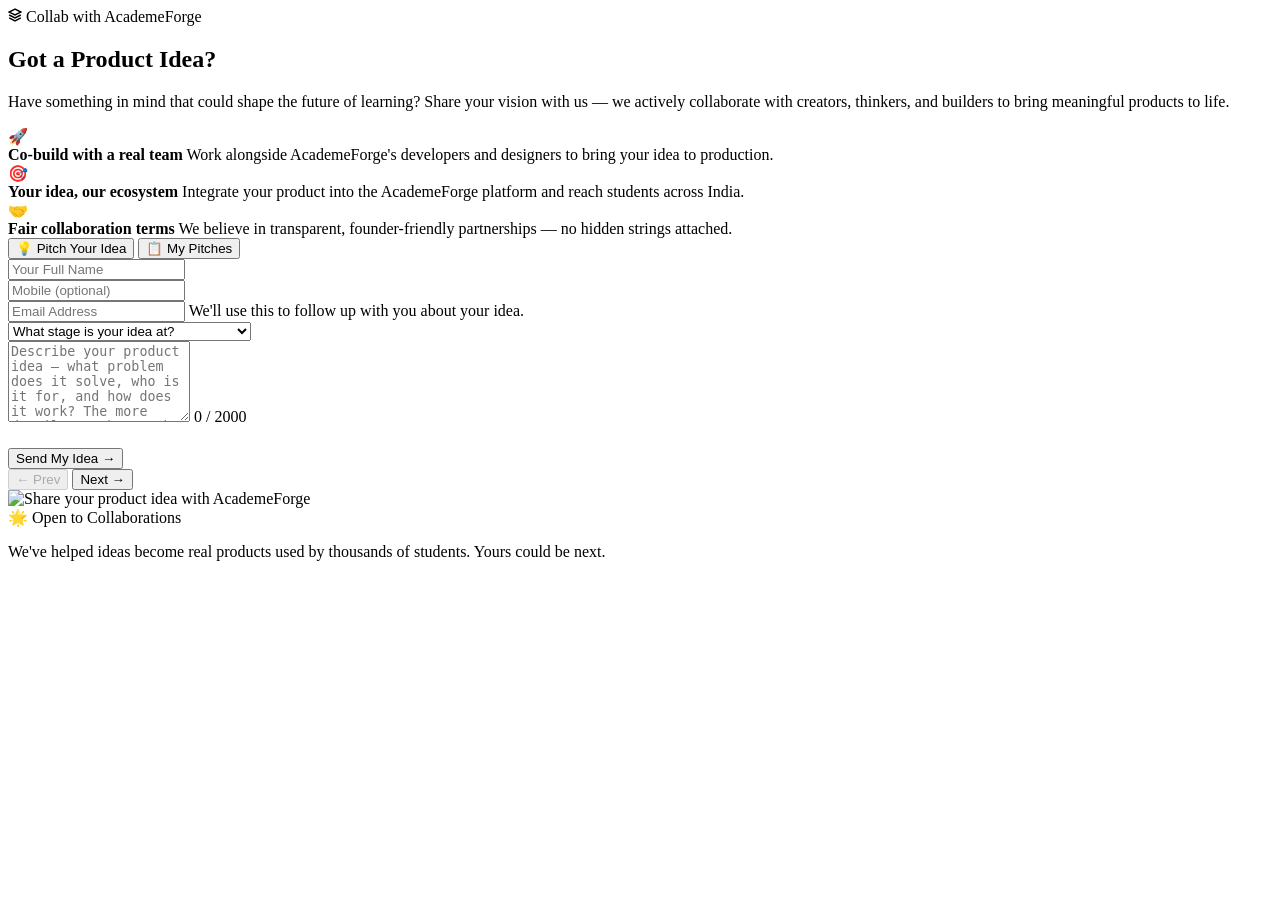
==== index.html @ b39f2a26 "Create index.html" ====
<!DOCTYPE html>
<html lang="en" data-theme="light">
<head>
<script>(()=>{var v=localStorage.getItem("af_dark_mode");var isDark;if(v==="1")isDark=true;else if(v==="0")isDark=false;else isDark=window.matchMedia&&window.matchMedia("(prefers-color-scheme: dark)").matches;document.documentElement.setAttribute("data-theme",isDark?"dark":"light")})()</script>
  <meta charset="UTF-8" />
  <meta name="viewport" content="width=device-width, initial-scale=1, viewport-fit=cover" />
  <meta name="theme-color" content="#f8fafc" />
  <meta name="description" content="Have a product idea? Share it with AcademeForge and let's build something meaningful together." />
  <meta name="keywords" content="AcademeForge, Product Idea, Collaboration, EdTech, Build Together, Innovation, Student Startup" />
  <meta name="author" content="AcademeForge" />
  <meta name="robots" content="index, follow" />
  <meta name="googlebot" content="index, follow" />
  <link rel="canonical" href="https://academeforge.in/contact/collab/" />
  <meta property="og:type" content="website" />
  <meta property="og:site_name" content="AcademeForge" />
  <meta property="og:title" content="Share Your Product Idea | AcademeForge" />
  <meta property="og:description" content="Have a product idea? Share it with AcademeForge and let's build something meaningful together." />
  <meta property="og:url" content="https://academeforge.in/contact/collab/" />
  <meta property="og:image" content="https://academeforge.in/IMG/og-image.webp" />
  <meta property="og:image:type" content="image/webp" />
  <title>Share Your Idea | AcademeForge</title>
  <link rel="icon" type="image/png" href="https://academeforge.in/IMG/logo.png">
  <link rel="shortcut icon" href="https://academeforge.in/IMG/logo.png">
  <link rel="apple-touch-icon" href="https://academeforge.in/IMG/logo.png">

  <link rel="preconnect" href="https://fonts.googleapis.com">
  <link rel="preconnect" href="https://fonts.gstatic.com" crossorigin>
  <link href="https://fonts.googleapis.com/css2?family=Inter:wght@400;500;600;700&family=Manrope:wght@600;700;800&display=swap" rel="stylesheet">

  <link rel="stylesheet" href="https://academeforge.in/assets/css/style.min.css?v=6.0" />
  <link rel="stylesheet" href="style.css?v=1.0">
</head>
<body>

  <!-- Header injected by include.js -->
  <div id="site-header"></div>

  <!-- Main Content -->
  <main class="main-content">
    <div class="layout-grid">

      <!-- Left Panel: Info & Form -->
      <section class="left-panel">
        <div class="intro">
          <div class="intro-badge">
            <svg width="14" height="14" viewBox="0 0 24 24" fill="none" stroke="currentColor" stroke-width="2.5"><path d="M12 2L2 7l10 5 10-5-10-5z"/><path d="M2 17l10 5 10-5"/><path d="M2 12l10 5 10-5"/></svg>
            Collab with AcademeForge
          </div>
          <h1 class="i18n-text">Got a Product Idea?</h1>
          <p class="i18n-text">Have something in mind that could shape the future of learning? Share your vision with us — we actively collaborate with creators, thinkers, and builders to bring meaningful products to life.</p>

          <div class="reason-list">
            <div class="reason-item">
              <span class="reason-icon">🚀</span>
              <div>
                <strong>Co-build with a real team</strong>
                <span>Work alongside AcademeForge's developers and designers to bring your idea to production.</span>
              </div>
            </div>
            <div class="reason-item">
              <span class="reason-icon">🎯</span>
              <div>
                <strong>Your idea, our ecosystem</strong>
                <span>Integrate your product into the AcademeForge platform and reach students across India.</span>
              </div>
            </div>
            <div class="reason-item">
              <span class="reason-icon">🤝</span>
              <div>
                <strong>Fair collaboration terms</strong>
                <span>We believe in transparent, founder-friendly partnerships — no hidden strings attached.</span>
              </div>
            </div>
          </div>
        </div>

        <!-- Tabs -->
        <div class="tab-bar">
          <button class="tab-btn active" id="tabSubmit" onclick="switchTab('submit')">💡 Pitch Your Idea</button>
          <button class="tab-btn" id="tabStatus" onclick="switchTab('status')">📋 My Pitches</button>
        </div>

        <!-- ══ SUBMIT PANEL ══ -->
        <div id="panelSubmit">
          <form id="ideaForm" class="form-card" onsubmit="return false;">
            <div id="ideaFormStatus" class="alert" style="display:none;"></div>

            <div class="form-row">
              <div class="form-group">
                <input type="text" id="fName" name="fName" class="form-control" placeholder="Your Full Name" maxlength="100" autocomplete="name" />
              </div>
              <div class="form-group">
                <input type="tel" id="fPhone" name="fPhone" class="form-control" placeholder="Mobile (optional)" maxlength="18" autocomplete="tel" />
              </div>
            </div>

            <div class="form-group">
              <input type="email" id="fEmail" name="fEmail" class="form-control" placeholder="Email Address" maxlength="120" required autocomplete="email" />
              <span class="f-hint">We'll use this to follow up with you about your idea.</span>
            </div>

            <div class="form-group">
              <select id="fReason" name="fReason" class="form-control f-select">
                <option value="">What stage is your idea at?</option>
                <option value="just_an_idea">Just an Idea (concept stage)</option>
                <option value="has_prototype">Have a Prototype / MVP</option>
                <option value="needs_tech">Need Technical Help to Build</option>
                <option value="needs_design">Need Design Help</option>
                <option value="wants_collab">Looking for a Co-founder / Partner</option>
                <option value="existing_product">Have an Existing Product to Integrate</option>
                <option value="open_source">Open Source / Community Project</option>
                <option value="other">Something Else</option>
              </select>
            </div>

            <div class="form-group">
              <textarea id="fDesc" name="fDesc" class="form-control" placeholder="Describe your product idea — what problem does it solve, who is it for, and how does it work? The more detail you share, the better we can evaluate the fit. (min. 10 characters)" required rows="5" maxlength="2000"></textarea>
              <span class="f-hint" id="descCount">0 / 2000</span>
            </div>

            <div id="submitMsg" class="f-msg" style="margin-bottom: 0.5rem; font-size: 12px; font-weight: 700; min-height: 14px;"></div>

            <div class="form-actions">
              <button type="button" id="submitBtn" class="btn-primary" onclick="submitIdea()">
                Send My Idea →
              </button>
            </div>
          </form>
        </div>

        <!-- ══ STATUS PANEL ══ -->
        <div id="panelStatus" class="hidden">

          <!-- Summary strip -->
          <div class="summary-strip" id="summaryStrip" style="display:none;">
            <div class="sum-cell">
              <div class="sum-num" id="sumTotal">–</div>
              <div class="sum-lbl">Total</div>
            </div>
            <div class="sum-cell">
              <div class="sum-num c-open" id="sumOpen">–</div>
              <div class="sum-lbl">Open</div>
            </div>
            <div class="sum-cell">
              <div class="sum-num c-prog" id="sumProg">–</div>
              <div class="sum-lbl">In Review</div>
            </div>
            <div class="sum-cell">
              <div class="sum-num c-res" id="sumRes">–</div>
              <div class="sum-lbl">Resolved</div>
            </div>
          </div>

          <!-- Filters -->
          <div class="controls" id="controls" style="display:none;">
            <div class="search-row-filter">
              <span class="search-icon-sm">🔍</span>
              <input id="searchInp" type="text" placeholder="Search by idea stage or status…" oninput="onSearch()" aria-label="Search pitches" />
            </div>
            <div class="filter-sort">
              <select id="filterSel" class="fs-sel" onchange="onFilter()" aria-label="Filter by status">
                <option value="">All Statuses</option>
                <option value="pending">Pending</option>
                <option value="open">Open</option>
                <option value="in_review">In Review</option>
                <option value="in_progress">In Progress</option>
                <option value="solved">Responded</option>
                <option value="resolved">Resolved</option>
                <option value="closed">Closed</option>
                <option value="rejected">Not Proceeding</option>
              </select>
              <select id="sortSel" class="fs-sel" onchange="onSort()" aria-label="Sort pitches">
                <option value="desc">Newest First</option>
                <option value="asc">Oldest First</option>
              </select>
            </div>
          </div>

          <div id="statusContent"></div>

          <div class="pag-row hidden" id="pagRow">
            <button class="pag-btn" id="pagPrev" onclick="goPage(-1)" disabled>← Prev</button>
            <span class="pag-info" id="pagInfo"></span>
            <button class="pag-btn" id="pagNext" onclick="goPage(1)">Next →</button>
          </div>

        </div><!-- /panelStatus -->

      </section>

      <!-- Right Panel: Visual -->
      <section class="right-panel">
        <div class="right-visual">
          <img src="https://academeforge.in/IMG/getInTouch.png" alt="Share your product idea with AcademeForge" />
          <div class="visual-caption">
            <span class="visual-tag">🌟 Open to Collaborations</span>
            <p>We've helped ideas become real products used by thousands of students. Yours could be next.</p>
          </div>
        </div>
      </section>

    </div>
  </main>

  <!-- Footer injected by include.js -->
  <div id="site-footer"></div>

  <!-- Toast container -->
  <div class="toast-wrap" id="toastWrap"></div>

  <script src="script.js?v=1.0"></script>
  <script src="https://academeforge.in/assets/js/include.js?v=3.0" defer></script>
</body>
</html>
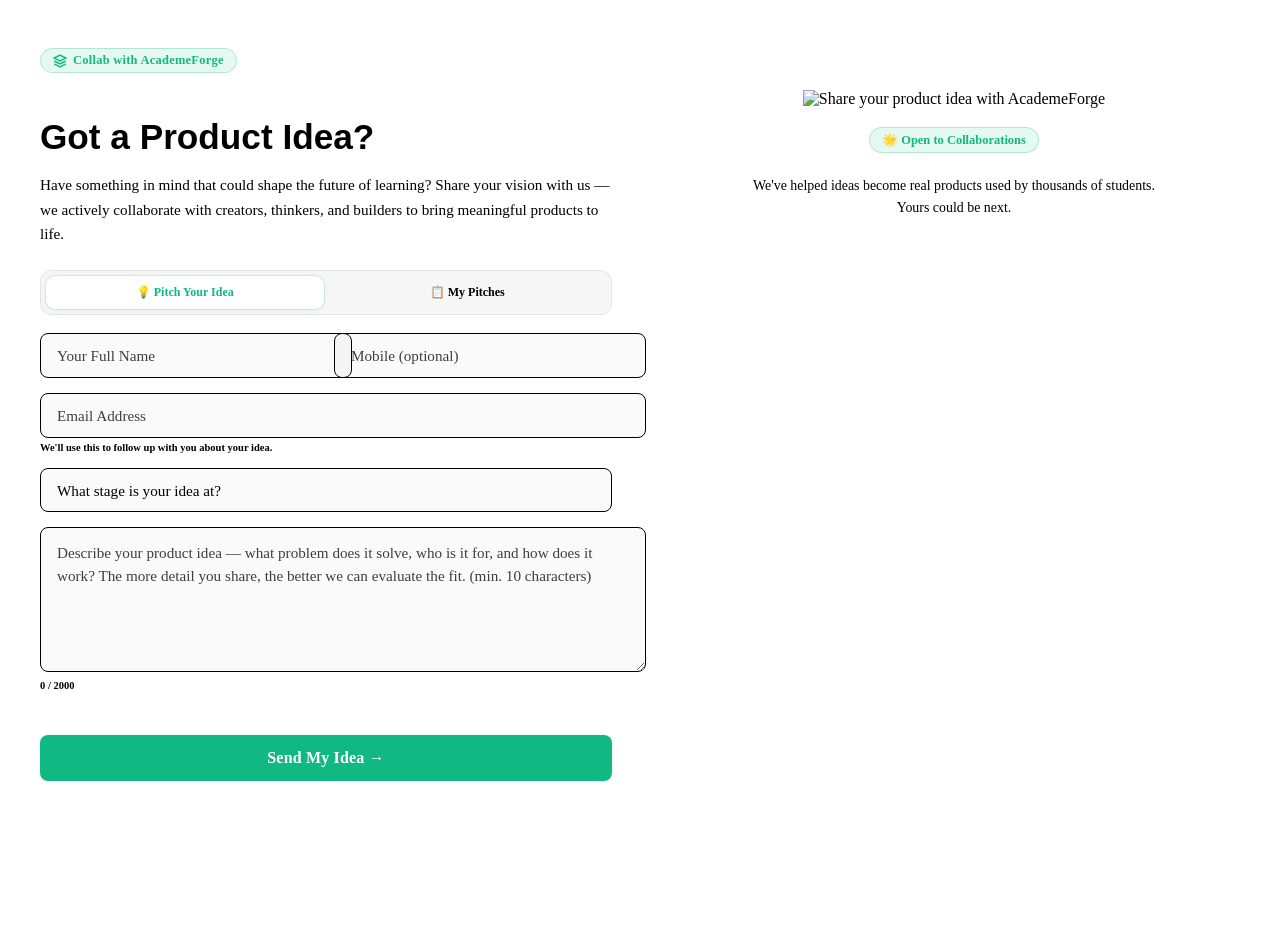
==== commit 986809e6: "Update index.html" ====
--- a/index.html
+++ b/index.html
@@ -49,29 +49,7 @@
           <h1 class="i18n-text">Got a Product Idea?</h1>
           <p class="i18n-text">Have something in mind that could shape the future of learning? Share your vision with us — we actively collaborate with creators, thinkers, and builders to bring meaningful products to life.</p>
 
-          <div class="reason-list">
-            <div class="reason-item">
-              <span class="reason-icon">🚀</span>
-              <div>
-                <strong>Co-build with a real team</strong>
-                <span>Work alongside AcademeForge's developers and designers to bring your idea to production.</span>
-              </div>
-            </div>
-            <div class="reason-item">
-              <span class="reason-icon">🎯</span>
-              <div>
-                <strong>Your idea, our ecosystem</strong>
-                <span>Integrate your product into the AcademeForge platform and reach students across India.</span>
-              </div>
-            </div>
-            <div class="reason-item">
-              <span class="reason-icon">🤝</span>
-              <div>
-                <strong>Fair collaboration terms</strong>
-                <span>We believe in transparent, founder-friendly partnerships — no hidden strings attached.</span>
-              </div>
-            </div>
-          </div>
+         
         </div>
 
         <!-- Tabs -->
--- a/style.css
+++ b/style.css
@@ -0,0 +1,732 @@
+/* ══════════════════════════════════════════
+   Share Your Idea — Page Styles
+   Inherits global vars from style.min.css
+══════════════════════════════════════════ */
+
+/* ── Layout ── */
+.main-content {
+  min-height: calc(100vh - 70px);
+  display: flex;
+  align-items: flex-start;
+  padding: 2.5rem 0 3rem;
+}
+
+.layout-grid {
+  width: 100%;
+  max-width: 1200px;
+  margin: 0 auto;
+  padding: 0 1.5rem;
+  display: grid;
+  grid-template-columns: 1fr 1fr;
+  gap: 3.5rem;
+  align-items: start;
+}
+
+/* ── Intro block ── */
+.intro {
+  margin-bottom: 1.5rem;
+}
+
+.intro-badge {
+  display: inline-flex;
+  align-items: center;
+  gap: 6px;
+  font-size: 0.78rem;
+  font-weight: 700;
+  color: #10b981;
+  background: rgba(16, 185, 129, 0.1);
+  border: 1px solid rgba(16, 185, 129, 0.25);
+  border-radius: 999px;
+  padding: 4px 12px;
+  margin-bottom: 0.85rem;
+  letter-spacing: 0.02em;
+}
+[data-theme="dark"] .intro-badge {
+  background: rgba(16, 185, 129, 0.12);
+  border-color: rgba(16, 185, 129, 0.3);
+}
+
+.intro h1 {
+  font-size: 2.2rem;
+  margin-bottom: 0.6rem;
+  font-family: 'Manrope', sans-serif;
+  line-height: 1.2;
+  color: var(--text);
+}
+
+.intro > p {
+  color: var(--text-muted);
+  font-size: 0.95rem;
+  line-height: 1.6;
+  margin-bottom: 1.4rem;
+}
+
+/* ── Reason list ── */
+.reason-list {
+  display: flex;
+  flex-direction: column;
+  gap: 0.85rem;
+  margin-bottom: 1.6rem;
+}
+
+.reason-item {
+  display: flex;
+  align-items: flex-start;
+  gap: 12px;
+  padding: 12px 14px;
+  border-radius: 10px;
+  background: var(--bg-secondary, rgba(0, 0, 0, 0.02));
+  border: 1px solid var(--border-light, rgba(0, 0, 0, 0.07));
+  transition: border-color 0.2s ease;
+}
+[data-theme="dark"] .reason-item {
+  background: rgba(255, 255, 255, 0.03);
+  border-color: rgba(255, 255, 255, 0.07);
+}
+.reason-item:hover {
+  border-color: rgba(16, 185, 129, 0.35);
+}
+
+.reason-icon {
+  font-size: 1.2rem;
+  flex-shrink: 0;
+  line-height: 1.4;
+}
+
+.reason-item strong {
+  display: block;
+  font-size: 0.88rem;
+  font-weight: 700;
+  color: var(--text);
+  margin-bottom: 2px;
+}
+
+.reason-item span {
+  font-size: 0.82rem;
+  color: var(--text-muted);
+  line-height: 1.5;
+}
+
+/* ── Tab bar ── */
+.tab-bar {
+  display: flex;
+  gap: 5px;
+  background: var(--bg-secondary, rgba(0, 0, 0, 0.03));
+  border: 1px solid var(--border-light, rgba(0, 0, 0, 0.08));
+  border-radius: 12px;
+  padding: 5px;
+  margin-bottom: 1.1rem;
+}
+[data-theme="dark"] .tab-bar {
+  background: rgba(255, 255, 255, 0.04);
+  border-color: rgba(255, 255, 255, 0.08);
+}
+
+.tab-btn {
+  flex: 1;
+  padding: 9px 6px;
+  border-radius: 9px;
+  font-size: 12px;
+  font-weight: 800;
+  color: var(--text-muted);
+  background: none;
+  border: none;
+  cursor: pointer;
+  text-align: center;
+  transition: background 0.15s ease, color 0.15s ease, box-shadow 0.15s ease;
+  font-family: inherit;
+}
+.tab-btn.active {
+  background: var(--bg, #fff);
+  color: #10b981;
+  box-shadow: 0 1px 6px rgba(16, 185, 129, 0.12), 0 0 0 1px rgba(16, 185, 129, 0.15);
+}
+[data-theme="dark"] .tab-btn.active {
+  background: rgba(255, 255, 255, 0.07);
+}
+.tab-btn:active {
+  opacity: 0.75;
+}
+
+/* ── Form elements ── */
+.form-group {
+  margin-bottom: 0.9rem;
+}
+
+.form-row {
+  display: flex;
+  gap: 1rem;
+  margin-bottom: 0.9rem;
+}
+.form-row .form-group {
+  margin-bottom: 0;
+  flex: 1;
+}
+
+.form-control {
+  width: 100%;
+  padding: 0.8rem 1rem;
+  border: 1px solid #000;
+  border-radius: 8px;
+  background: var(--bg-secondary, rgba(0, 0, 0, 0.02));
+  color: var(--text);
+  font-family: inherit;
+  font-size: 0.95rem;
+  transition: all 0.2s ease;
+  outline: none;
+}
+[data-theme="dark"] .form-control {
+  border: 1px solid #ffffff;
+  background: rgba(255, 255, 255, 0.03);
+}
+.form-control:focus {
+  border-color: #10b981;
+  background: var(--bg);
+  box-shadow: 0 0 0 3px rgba(16, 185, 129, 0.1);
+}
+.form-control::placeholder {
+  color: var(--text-muted);
+  opacity: 0.75;
+}
+
+select.form-control,
+.f-select {
+  -webkit-appearance: none;
+  appearance: none;
+  cursor: pointer;
+}
+
+textarea.form-control {
+  min-height: 110px;
+  resize: vertical;
+  line-height: 1.55;
+}
+
+.f-hint {
+  display: block;
+  font-size: 10.5px;
+  color: var(--text-muted);
+  font-weight: 600;
+  margin-top: 4px;
+}
+
+/* ── Submit button ── */
+.btn-primary {
+  width: 100%;
+  padding: 0.85rem;
+  background: #10b981;
+  color: white;
+  border: none;
+  border-radius: 8px;
+  font-weight: 700;
+  font-size: 1rem;
+  cursor: pointer;
+  transition: all 0.2s ease;
+  font-family: inherit;
+  letter-spacing: 0.01em;
+}
+.btn-primary:hover {
+  background: #059669;
+  transform: translateY(-1px);
+  box-shadow: 0 4px 16px rgba(16, 185, 129, 0.3);
+}
+.btn-primary:active {
+  transform: translateY(0);
+}
+.btn-primary:disabled {
+  opacity: 0.55;
+  cursor: not-allowed;
+  transform: none;
+  box-shadow: none;
+}
+
+.form-actions {
+  margin-top: 1rem;
+}
+
+/* ── Status feedback ── */
+.alert {
+  padding: 0.8rem 1rem;
+  border-radius: 8px;
+  font-size: 0.9rem;
+  margin-bottom: 1rem;
+  font-weight: 600;
+}
+
+.f-msg {
+  font-size: 12px;
+  font-weight: 700;
+  min-height: 14px;
+}
+.f-msg.ok  { color: #16a34a; }
+.f-msg.err { color: #dc2626; }
+
+/* ── Summary strip ── */
+.summary-strip {
+  display: grid;
+  grid-template-columns: repeat(4, 1fr);
+  gap: 8px;
+  margin-bottom: 14px;
+}
+.sum-cell {
+  background: var(--bg, #fff);
+  border: 1px solid var(--border-light, rgba(0,0,0,0.1));
+  border-radius: 12px;
+  padding: 11px 6px;
+  text-align: center;
+  box-shadow: 0 1px 4px rgba(0,0,0,0.05);
+}
+[data-theme="dark"] .sum-cell {
+  background: rgba(255,255,255,0.04);
+  border-color: rgba(255,255,255,0.08);
+}
+.sum-num {
+  font-family: 'Manrope', sans-serif;
+  font-size: 22px;
+  font-weight: 900;
+  line-height: 1;
+  color: #10b981;
+}
+.sum-num.c-open { color: #b45309; }
+.sum-num.c-prog { color: #1d4ed8; }
+.sum-num.c-res  { color: #15803d; }
+.sum-lbl {
+  font-size: 9px;
+  font-weight: 800;
+  color: var(--text-muted);
+  text-transform: uppercase;
+  letter-spacing: 0.05em;
+  margin-top: 3px;
+}
+
+/* ── Filter/search controls ── */
+.controls {
+  display: flex;
+  flex-direction: column;
+  gap: 8px;
+  margin-bottom: 12px;
+}
+
+.search-row-filter {
+  display: flex;
+  align-items: center;
+  gap: 8px;
+  background: var(--bg-secondary, rgba(0,0,0,0.03));
+  border: 1.5px solid var(--border-light, rgba(0,0,0,0.1));
+  border-radius: 999px;
+  padding: 9px 14px;
+}
+[data-theme="dark"] .search-row-filter {
+  background: rgba(255,255,255,0.04);
+  border-color: rgba(255,255,255,0.1);
+}
+.search-row-filter input {
+  flex: 1;
+  background: none;
+  border: none;
+  outline: none;
+  color: var(--text);
+  font-size: 13px;
+  font-weight: 700;
+  font-family: inherit;
+}
+.search-row-filter input::placeholder {
+  color: var(--text-muted);
+}
+.search-icon-sm {
+  font-size: 14px;
+  color: var(--text-muted);
+  flex-shrink: 0;
+}
+
+.filter-sort {
+  display: flex;
+  gap: 8px;
+}
+.fs-sel {
+  flex: 1;
+  padding: 9px 10px;
+  border-radius: 999px;
+  background: var(--bg-secondary, rgba(0,0,0,0.03));
+  border: 1.5px solid var(--border-light, rgba(0,0,0,0.1));
+  color: var(--text);
+  font-size: 12px;
+  font-weight: 700;
+  outline: none;
+  -webkit-appearance: none;
+  appearance: none;
+  cursor: pointer;
+  font-family: inherit;
+}
+[data-theme="dark"] .fs-sel {
+  background: rgba(255,255,255,0.04);
+  border-color: rgba(255,255,255,0.1);
+}
+.fs-sel:focus {
+  border-color: #10b981;
+}
+
+/* ── Request cards ── */
+.req-card {
+  border-radius: 14px;
+  background: var(--bg, #fff);
+  border: 1px solid var(--border-light, rgba(0,0,0,0.08));
+  box-shadow: 0 1px 4px rgba(0,0,0,0.05);
+  overflow: hidden;
+  margin-bottom: 10px;
+  animation: slideUp 0.26s ease both;
+}
+[data-theme="dark"] .req-card {
+  background: rgba(255,255,255,0.04);
+  border-color: rgba(255,255,255,0.08);
+}
+
+.rc-head {
+  display: flex;
+  align-items: center;
+  justify-content: space-between;
+  padding: 12px 15px 10px;
+  border-bottom: 1px solid var(--border-light, rgba(0,0,0,0.06));
+  gap: 8px;
+}
+[data-theme="dark"] .rc-head {
+  border-color: rgba(255,255,255,0.06);
+}
+
+.rc-reason {
+  font-family: 'Manrope', sans-serif;
+  font-size: 12px;
+  font-weight: 800;
+  color: var(--text);
+  display: flex;
+  align-items: center;
+  gap: 6px;
+}
+.rc-reason-icon { font-size: 16px; }
+
+.rc-id {
+  font-size: 9.5px;
+  font-weight: 700;
+  color: var(--text-muted);
+  font-family: monospace;
+  display: flex;
+  align-items: center;
+  gap: 5px;
+}
+
+.rc-copy {
+  font-size: 11px;
+  color: #10b981;
+  padding: 3px 7px;
+  border-radius: 6px;
+  background: rgba(16, 185, 129, 0.07);
+  border: 1px solid rgba(16, 185, 129, 0.15);
+  cursor: pointer;
+  font-family: inherit;
+  transition: background 0.15s ease;
+}
+.rc-copy:hover { background: rgba(16, 185, 129, 0.14); }
+
+.rc-body {
+  padding: 11px 15px;
+  display: flex;
+  flex-direction: column;
+  gap: 8px;
+}
+
+.rc-desc {
+  font-size: 12px;
+  font-weight: 700;
+  color: var(--text-muted);
+  display: -webkit-box;
+  -webkit-line-clamp: 2;
+  -webkit-box-orient: vertical;
+  overflow: hidden;
+  line-height: 1.55;
+}
+
+.rc-badges {
+  display: flex;
+  flex-wrap: wrap;
+  gap: 6px;
+}
+
+.badge {
+  font-size: 10.5px;
+  font-weight: 800;
+  padding: 4px 10px;
+  border-radius: 999px;
+  letter-spacing: 0.02em;
+  flex-shrink: 0;
+}
+.badge.s-pending    { color: #b45309; background: #fef3c7; border: 1px solid #fcd34d; }
+.badge.s-in_review  { color: #1d4ed8; background: #dbeafe; border: 1px solid #93c5fd; }
+.badge.s-solved     { color: #15803d; background: #dcfce7; border: 1px solid #86efac; }
+.badge.s-open       { color: #b45309; background: #fef3c7; border: 1px solid #fcd34d; }
+.badge.s-in_progress{ color: #1d4ed8; background: #dbeafe; border: 1px solid #93c5fd; }
+.badge.s-resolved   { color: #15803d; background: #dcfce7; border: 1px solid #86efac; }
+.badge.s-rejected   { color: #b91c1c; background: #fee2e2; border: 1px solid #fca5a5; }
+.badge.s-closed     { color: #6b7280; background: #f3f4f6; border: 1px solid #d1d5db; }
+.badge.s-unknown    { color: var(--text-muted); background: var(--bg-secondary, #f3f4f6); border: 1px solid var(--border-light); }
+
+[data-theme="dark"] .badge.s-pending    { background: rgba(217,119,6,0.15);  border-color: rgba(217,119,6,0.3); }
+[data-theme="dark"] .badge.s-in_review  { background: rgba(37,99,235,0.15);  border-color: rgba(37,99,235,0.3); }
+[data-theme="dark"] .badge.s-solved     { background: rgba(22,163,74,0.15);  border-color: rgba(22,163,74,0.3); }
+[data-theme="dark"] .badge.s-open       { background: rgba(217,119,6,0.15);  border-color: rgba(217,119,6,0.3); }
+[data-theme="dark"] .badge.s-in_progress{ background: rgba(37,99,235,0.15);  border-color: rgba(37,99,235,0.3); }
+[data-theme="dark"] .badge.s-resolved   { background: rgba(22,163,74,0.15);  border-color: rgba(22,163,74,0.3); }
+[data-theme="dark"] .badge.s-rejected   { background: rgba(220,38,38,0.15);  border-color: rgba(220,38,38,0.3); }
+[data-theme="dark"] .badge.s-closed     { background: rgba(156,163,175,0.12);border-color: rgba(156,163,175,0.25); }
+
+.rc-note {
+  font-size: 12px;
+  font-weight: 700;
+  color: var(--text-muted);
+  background: rgba(16, 185, 129, 0.05);
+  border-radius: 8px;
+  padding: 8px 11px;
+  border-left: 3px solid #10b981;
+  line-height: 1.5;
+}
+
+.rc-flags {
+  display: flex;
+  gap: 6px;
+  flex-wrap: wrap;
+}
+.flag {
+  font-size: 10px;
+  font-weight: 800;
+  padding: 3px 8px;
+  border-radius: 999px;
+}
+.flag.read    { color: #16a34a; background: rgba(22,163,74,0.10);  border: 1px solid rgba(22,163,74,0.25); }
+.flag.unread  { color: var(--text-muted); background: var(--bg-secondary,rgba(0,0,0,0.03)); border: 1px solid var(--border-light); }
+.flag.solved  { color: #16a34a; background: rgba(22,163,74,0.10);  border: 1px solid rgba(22,163,74,0.25); }
+.flag.pending { color: #d97706; background: rgba(217,119,6,0.10);  border: 1px solid rgba(217,119,6,0.25); }
+
+.rc-meta {
+  display: flex;
+  justify-content: space-between;
+  gap: 8px;
+  flex-wrap: wrap;
+}
+.rc-meta-item {
+  font-size: 10.5px;
+  color: var(--text-muted);
+  font-weight: 700;
+  display: flex;
+  align-items: center;
+  gap: 4px;
+}
+
+/* ── Skeleton loader ── */
+.skeleton-card {
+  border-radius: 14px;
+  background: var(--bg-secondary, rgba(0,0,0,0.04));
+  border: 1px solid var(--border-light);
+  height: 150px;
+  margin-bottom: 10px;
+  overflow: hidden;
+  position: relative;
+}
+.skeleton-card::after {
+  content: '';
+  position: absolute;
+  inset: 0;
+  background: linear-gradient(90deg, transparent 0%, rgba(255,255,255,0.35) 50%, transparent 100%);
+  animation: shimmer 1.3s ease infinite;
+}
+[data-theme="dark"] .skeleton-card::after {
+  background: linear-gradient(90deg, transparent 0%, rgba(255,255,255,0.07) 50%, transparent 100%);
+}
+
+/* ── State boxes ── */
+.state-box {
+  text-align: center;
+  padding: 40px 20px;
+  display: flex;
+  flex-direction: column;
+  align-items: center;
+  gap: 10px;
+}
+.state-emoji { font-size: 44px; line-height: 1; }
+.state-title {
+  font-family: 'Manrope', sans-serif;
+  font-size: 16px;
+  font-weight: 900;
+  color: var(--text);
+}
+.state-sub {
+  font-size: 13px;
+  color: var(--text-muted);
+  font-weight: 600;
+  max-width: 280px;
+  text-align: center;
+  line-height: 1.5;
+}
+.state-btn {
+  margin-top: 6px;
+  padding: 10px 22px;
+  border-radius: 999px;
+  background: #10b981;
+  color: #fff;
+  font-weight: 900;
+  font-size: 13px;
+  border: none;
+  cursor: pointer;
+  font-family: inherit;
+  box-shadow: 0 4px 16px rgba(16, 185, 129, 0.3);
+  transition: transform 0.15s ease, background 0.15s ease;
+}
+.state-btn:hover  { background: #059669; }
+.state-btn:active { transform: scale(0.96); }
+
+/* ── Pagination ── */
+.pag-row {
+  display: flex;
+  align-items: center;
+  justify-content: space-between;
+  gap: 10px;
+  margin-top: 6px;
+}
+.pag-btn {
+  padding: 8px 16px;
+  border-radius: 999px;
+  font-size: 12px;
+  font-weight: 800;
+  background: var(--bg-secondary, rgba(0,0,0,0.03));
+  border: 1px solid var(--border-light);
+  color: var(--text);
+  cursor: pointer;
+  font-family: inherit;
+  transition: transform 0.15s ease, background 0.15s ease;
+}
+.pag-btn:hover  { background: rgba(16,185,129,0.08); border-color: rgba(16,185,129,0.3); }
+.pag-btn:active { transform: scale(0.95); }
+.pag-btn:disabled { opacity: 0.4; cursor: not-allowed; transform: none; }
+.pag-info {
+  font-size: 12px;
+  font-weight: 700;
+  color: var(--text-muted);
+}
+
+/* ── Right panel ── */
+.right-panel {
+  display: flex;
+  align-items: flex-start;
+  justify-content: center;
+  position: sticky;
+  top: 90px;
+}
+
+.right-visual {
+  display: flex;
+  flex-direction: column;
+  align-items: center;
+  gap: 1.2rem;
+  max-width: 440px;
+  width: 100%;
+}
+.right-visual img {
+  max-width: 100%;
+  height: auto;
+  max-height: 420px;
+}
+
+.visual-caption {
+  text-align: center;
+  padding: 0 8px;
+}
+.visual-tag {
+  display: inline-block;
+  font-size: 0.78rem;
+  font-weight: 700;
+  color: #10b981;
+  background: rgba(16, 185, 129, 0.1);
+  border: 1px solid rgba(16, 185, 129, 0.25);
+  border-radius: 999px;
+  padding: 4px 12px;
+  margin-bottom: 8px;
+}
+.visual-caption p {
+  font-size: 0.87rem;
+  color: var(--text-muted);
+  line-height: 1.6;
+}
+
+/* ── Toast ── */
+.toast-wrap {
+  position: fixed;
+  left: 50%;
+  bottom: 18px;
+  transform: translateX(-50%);
+  z-index: 999999;
+  width: min(92vw, 400px);
+  pointer-events: none;
+}
+.toast {
+  display: flex;
+  align-items: flex-start;
+  gap: 10px;
+  background: var(--bg, #fff);
+  color: var(--text);
+  border: 1px solid var(--border-light);
+  border-radius: 14px;
+  padding: 11px 13px;
+  box-shadow: 0 4px 20px rgba(0, 0, 0, 0.12);
+  pointer-events: auto;
+  animation: slideUp 0.22s ease both;
+  margin-bottom: 8px;
+}
+[data-theme="dark"] .toast {
+  background: rgba(255,255,255,0.06);
+  border-color: rgba(255,255,255,0.12);
+}
+.toast.ok   { border-left: 3px solid #16a34a; }
+.toast.info { border-left: 3px solid #10b981; }
+.toast.err  { border-left: 3px solid #dc2626; }
+.toast.warn { border-left: 3px solid #d97706; }
+.toast-body p:first-child { font-size: 12px; font-weight: 800; }
+.toast-body p:last-child  { font-size: 11px; color: var(--text-muted); margin-top: 1px; }
+.toast-x { font-size: 16px; color: var(--text-muted); cursor: pointer; margin-left: auto; }
+
+/* ── Hidden utility ── */
+.hidden { display: none !important; }
+
+/* ── Animations ── */
+@keyframes slideUp {
+  from { opacity: 0; transform: translateY(10px); }
+  to   { opacity: 1; transform: translateY(0); }
+}
+@keyframes shimmer {
+  0%   { transform: translateX(-100%); }
+  100% { transform: translateX(100%); }
+}
+
+/* ── Responsive ── */
+@media (max-width: 900px) {
+  .layout-grid {
+    grid-template-columns: 1fr;
+    gap: 2rem;
+  }
+  .right-panel {
+    display: none;
+  }
+  .main-content {
+    padding: 1.5rem 0 2.5rem;
+    min-height: auto;
+  }
+  .intro h1 {
+    font-size: 1.75rem;
+  }
+}
+
+@media (max-width: 480px) {
+  .form-row {
+    flex-direction: column;
+  }
+  .summary-strip {
+    grid-template-columns: repeat(2, 1fr);
+  }
+}
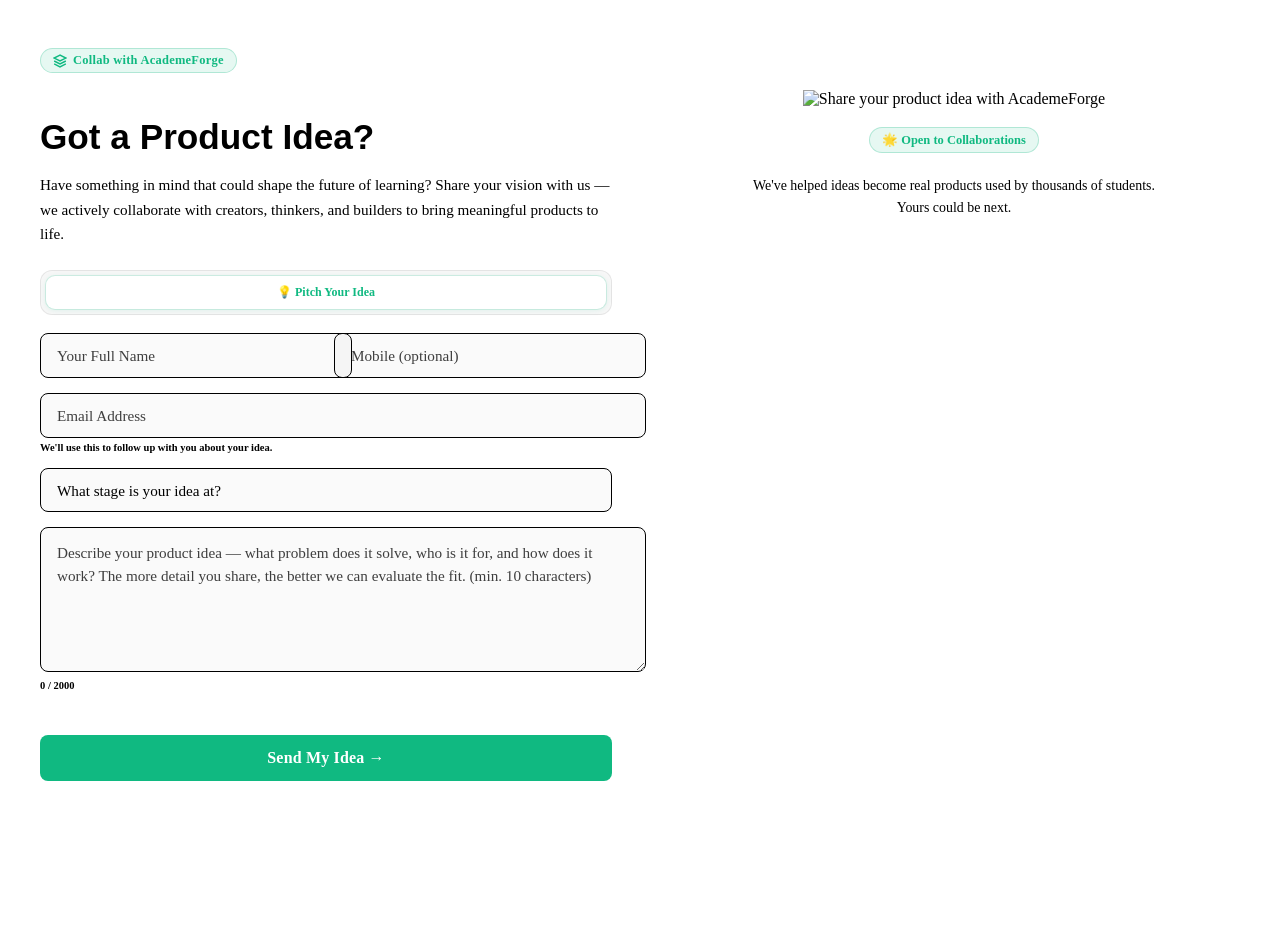
==== commit 9212a00c: "Update index.html" ====
--- a/index.html
+++ b/index.html
@@ -55,7 +55,7 @@
         <!-- Tabs -->
         <div class="tab-bar">
           <button class="tab-btn active" id="tabSubmit" onclick="switchTab('submit')">💡 Pitch Your Idea</button>
-          <button class="tab-btn" id="tabStatus" onclick="switchTab('status')">📋 My Pitches</button>
+       
         </div>
 
         <!-- ══ SUBMIT PANEL ══ -->
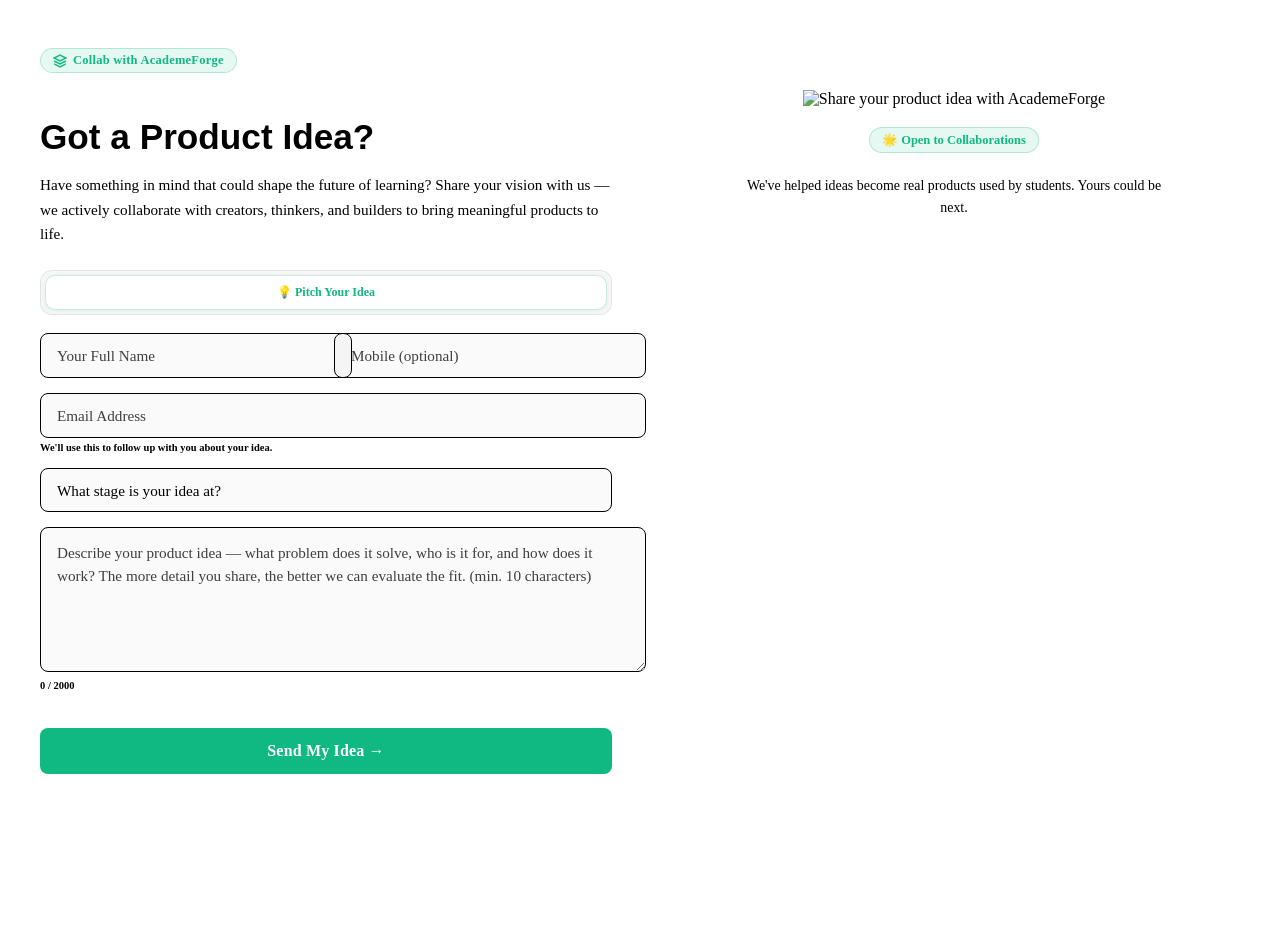
==== commit 0fa99acd: "Update index.html" ====
--- a/index.html
+++ b/index.html
@@ -96,7 +96,7 @@
               <span class="f-hint" id="descCount">0 / 2000</span>
             </div>
 
-            <div id="submitMsg" class="f-msg" style="margin-bottom: 0.5rem; font-size: 12px; font-weight: 700; min-height: 14px;"></div>
+            <div id="submitMsg" class="f-msg" style="margin-bottom: 0.2rem; font-size: 6px; font-weight: 700; min-height: 7px;"></div>
 
             <div class="form-actions">
               <button type="button" id="submitBtn" class="btn-primary" onclick="submitIdea()">
@@ -109,50 +109,7 @@
         <!-- ══ STATUS PANEL ══ -->
         <div id="panelStatus" class="hidden">
 
-          <!-- Summary strip -->
-          <div class="summary-strip" id="summaryStrip" style="display:none;">
-            <div class="sum-cell">
-              <div class="sum-num" id="sumTotal">–</div>
-              <div class="sum-lbl">Total</div>
-            </div>
-            <div class="sum-cell">
-              <div class="sum-num c-open" id="sumOpen">–</div>
-              <div class="sum-lbl">Open</div>
-            </div>
-            <div class="sum-cell">
-              <div class="sum-num c-prog" id="sumProg">–</div>
-              <div class="sum-lbl">In Review</div>
-            </div>
-            <div class="sum-cell">
-              <div class="sum-num c-res" id="sumRes">–</div>
-              <div class="sum-lbl">Resolved</div>
-            </div>
-          </div>
-
-          <!-- Filters -->
-          <div class="controls" id="controls" style="display:none;">
-            <div class="search-row-filter">
-              <span class="search-icon-sm">🔍</span>
-              <input id="searchInp" type="text" placeholder="Search by idea stage or status…" oninput="onSearch()" aria-label="Search pitches" />
-            </div>
-            <div class="filter-sort">
-              <select id="filterSel" class="fs-sel" onchange="onFilter()" aria-label="Filter by status">
-                <option value="">All Statuses</option>
-                <option value="pending">Pending</option>
-                <option value="open">Open</option>
-                <option value="in_review">In Review</option>
-                <option value="in_progress">In Progress</option>
-                <option value="solved">Responded</option>
-                <option value="resolved">Resolved</option>
-                <option value="closed">Closed</option>
-                <option value="rejected">Not Proceeding</option>
-              </select>
-              <select id="sortSel" class="fs-sel" onchange="onSort()" aria-label="Sort pitches">
-                <option value="desc">Newest First</option>
-                <option value="asc">Oldest First</option>
-              </select>
-            </div>
-          </div>
+       
 
           <div id="statusContent"></div>
 
@@ -172,7 +129,7 @@
           <img src="https://academeforge.in/IMG/getInTouch.png" alt="Share your product idea with AcademeForge" />
           <div class="visual-caption">
             <span class="visual-tag">🌟 Open to Collaborations</span>
-            <p>We've helped ideas become real products used by thousands of students. Yours could be next.</p>
+            <p>We've helped ideas become real products used by students. Yours could be next.</p>
           </div>
         </div>
       </section>
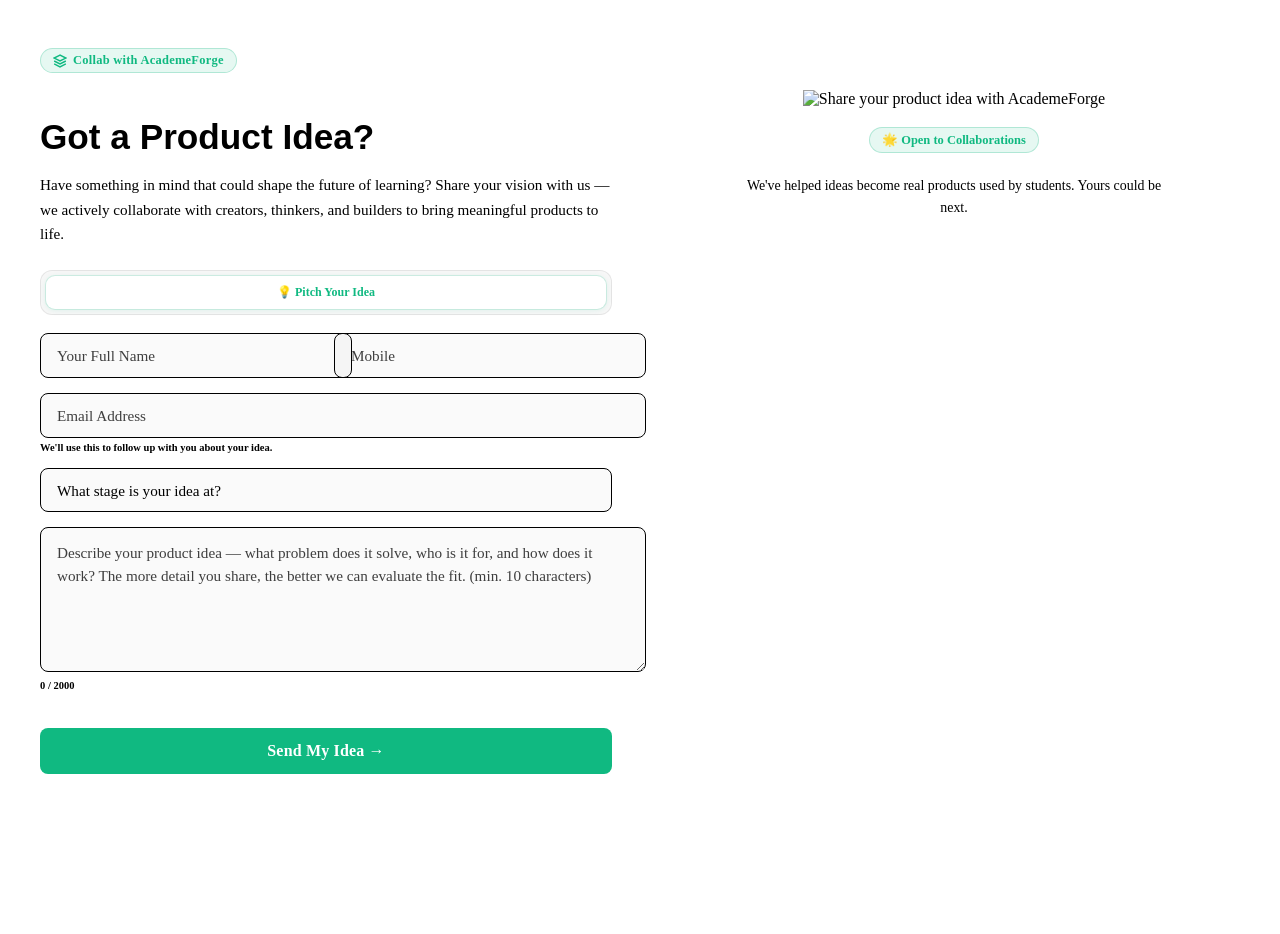
==== commit c4781140: "Change phone input placeholder text Updated phone input placeholder text from 'Mobile (optional)' to" ====
--- a/index.html
+++ b/index.html
@@ -68,7 +68,7 @@
                 <input type="text" id="fName" name="fName" class="form-control" placeholder="Your Full Name" maxlength="100" autocomplete="name" />
               </div>
               <div class="form-group">
-                <input type="tel" id="fPhone" name="fPhone" class="form-control" placeholder="Mobile (optional)" maxlength="18" autocomplete="tel" />
+                <input type="tel" id="fPhone" name="fPhone" class="form-control" placeholder="Mobile" maxlength="18" autocomplete="tel" />
               </div>
             </div>
 
